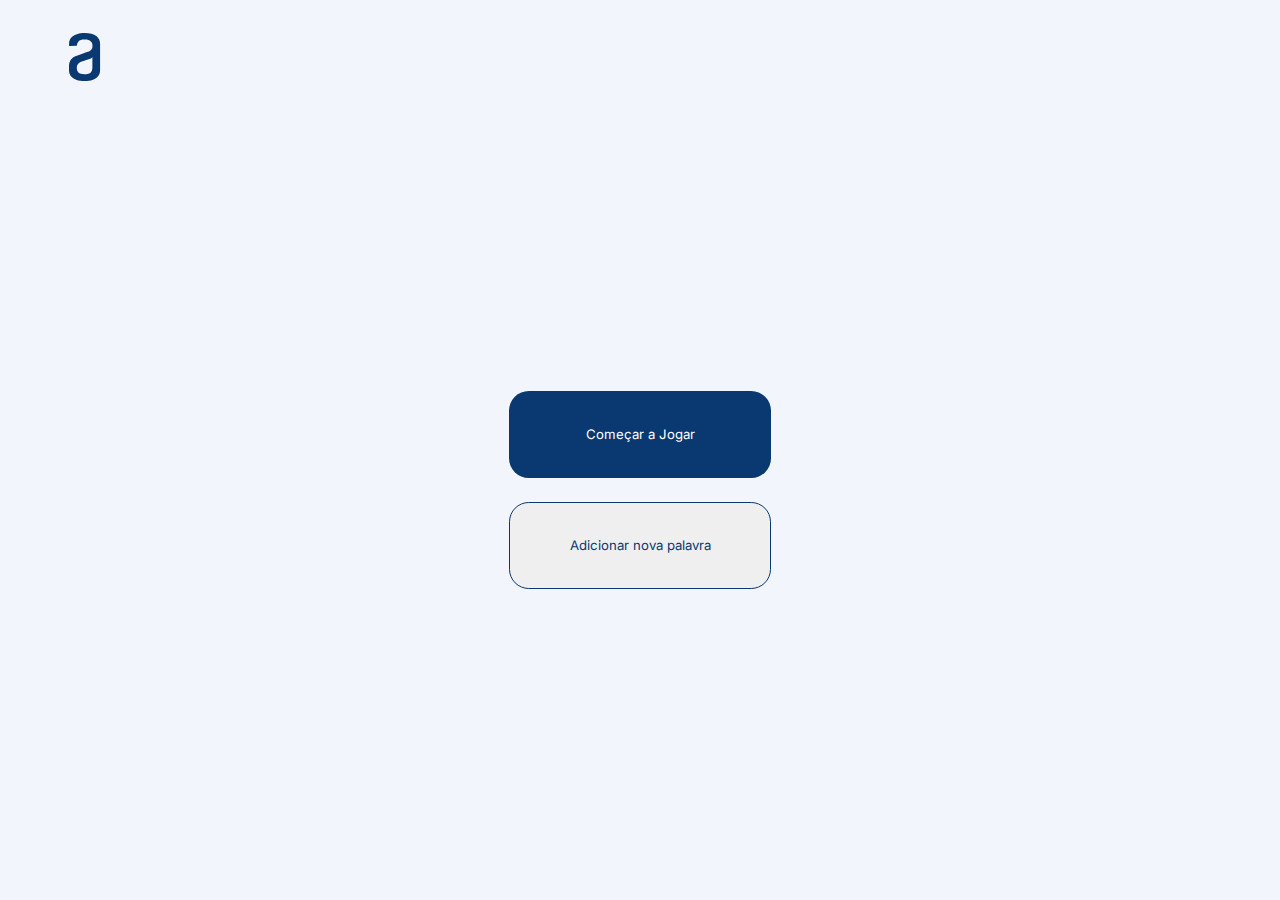
==== index.html @ be286643 "finish desktop design and hangman logic" ====
<!DOCTYPE html>
<html lang="en">
<head>
  <meta charset="UTF-8">
  <meta http-equiv="X-UA-Compatible" content="IE=edge">
  <meta name="viewport" content="width=device-width, initial-scale=1.0">
  <link rel="stylesheet" href="./style/global.css">
  <link rel="stylesheet" href="./style/style.css">
  <link rel="preconnect" href="https://fonts.googleapis.com">
  <link rel="preconnect" href="https://fonts.gstatic.com" crossorigin>
  <link href="https://fonts.googleapis.com/css2?family=Inter:wght@400;500;600;700&display=swap" rel="stylesheet">
  <title>Jogo da Forca</title>
</head>
<body>
  <section class="container">
    <header class="header">
      <a href="/index.html">
        <img src="./assets/logo.svg" alt="logo">
      </a>
    </header>
    <div class="home__start">
      <button onclick="startGame()"><p>Começar a Jogar</p></button>
     <button onclick="openCreateWord()"><p>Adicionar nova palavra</p></button>
    </div>
  </section>
  <script src="./js/bundle.js"></script>
</body>
</html>
---- style/global.css ----
*, *::before, *::after {
  box-sizing: border-box;
}

html {
  font-size: 82.5%;
}

body {
  padding: 0;
  margin: 0;
  background: #F3F5FC;
}
h1, h2, p {
  margin: 0;
  padding: 0;
}
---- style/style.css ----
.container {
  width: 100%;
  max-width: 1440px;
  height: 100vh;
  margin: 0 auto;
  padding: 2.5rem 5.25rem;
  display: flex;
  flex-flow: column;
}
.header {
  flex: 1;
  width: 100%;
  max-height: 80px;
}
.home__start {
  flex: 1;
  display: flex;
  flex-flow: column nowrap;
  justify-content: center;
  align-items: center;
  gap: 1.813rem;
}
.home__start button {
  width: 19.813rem;
  height: 6.563rem;
  border-radius: 1.5rem;
  border: none;
  cursor: pointer;
}
.home__start button p {
  font-weight: 400;
  font-size: 1rem;
  line-height: 19px;
  text-align: center;
  font-family: 'Inter', sans-serif;
}
.home__start button:first-child {
  background: #0A3871;
}
.home__start button:first-child p {
  color: #FFFFFF;
}
.home__start button:last-child {
  color: #FFFFFF;
  border: 1px solid #0A3871;
}
.home__start button:last-child p {
  color: #0A3871;
}
.start__area {
  flex: 1;
  display: flex;
  flex-flow: column nowrap;
  align-items: center;
  gap: 1.813rem;
  font-family: 'Inter', sans-serif;
}
.start__area .input__area {
  flex: 1;
  width: 43rem;
  display: flex;
  flex-flow: row nowrap;
}
.start__area .input__area input {
  width: 100%;
  max-width: 25.813rem;
  max-height: 2.688rem;
  border: none;
  
  font-weight: 400;
  font-size: 2rem;
  line-height: 150%;
  color: #0A3871;
}
.start__area .input__area input:focus {
  outline: none;
}
.start__area .input__area input::placeholder {
  font-weight: 400;
  font-size: 2rem;
  line-height: 150%;
  color: #0A3871;
}
.start__area .action__area {
  width: 43rem;
  max-height: 6.313rem;
  flex: 1;
  display: flex;
  flex-flow: row nowrap;
  align-items: center;
  gap: 1.5rem;
  position: relative;
}
.start__area .action__area .alert  {
  position: absolute;
  top: -10px;
  left: 0;
  display: flex;
  align-items: center;
  gap: .5rem;
}
.start__area .action__area .alert i {
  color: #495057;
  font-size: 1.5rem;
}
.start__area .action__area .alert span {
  font-weight: 400;
  font-size: .75rem;
  line-height: 150%;
  color: #495057;
  opacity: 0.8;
}
.start__area .action__area button {
  width: 20.75rem;
  height: 4.188rem;
  border-radius: 1.5rem;
  border: none;
  cursor: pointer;
}
.start__area .action__area button:nth-child(2) {
  background: #0A3871;
}
.start__area .action__area button:nth-child(3) {
  border: 1px solid #0A3871;
}
.start__area .action__area button p {
  font-weight: 400;
  font-size: 1rem;
  line-height: 1.188rem;
  text-align: center;
}
.start__area .action__area button:nth-child(2) p {
  color: #FFFFFF;
}
.start__area .action__area button:nth-child(3)  p {
  color: #0A3871;
}
.start__area .game__area {
  flex: 1;
  display: flex;
  flex-flow: column nowrap;
  align-items: center;
  gap: 1.813rem;
}
.start__area .game__area .draw__area{
  flex: 1;
  width: 100%;
  position: relative;
}
.start__area .game__area .draw__area .contest_win {
  position: absolute;
  right: -100px;
  top: 50%;
  font-size: 3rem;
  color: green
}
.start__area .game__area .draw__area .contest_lose {
  position: absolute;
  right: -100px;
  top: 50%;
  font-size: 3rem;
  color: red
}
.start__area .game__area .game__words {
  min-width: 464px;
  height: 152px;
  display: flex;
  flex-flow: column nowrap;
  justify-content: space-between;
}
.start__area 
.game__area 
.game__words 
.game_correct__words {
  height: 92px;
  display: flex;
  flex-flow: row nowrap;
  gap: 1rem;
}
.start__area 
.game__area 
.game__words 
.game_correct__word {
  position: relative;
  width: 80px;
}
.start__area 
.game__area 
.game__words 
.game_correct__word p {
  font-weight: 400;
  font-size: 48px;
  line-height: 150%;
  text-align: center;
  color: #0A3871;
}
.start__area 
.game__area 
.game__words 
.game_correct__word 
.word__underline
{
  width: 80px;
  height: 4px;
  background: #0A3871;
  border-radius: 8px;
  position: absolute;
  bottom: 0px;
}
.start__area 
.game__area 
.game__words 
.game__wrong__words{
  width: 100%;
  display: flex;
  align-items: center;
  justify-content: center;
  gap: 1.5rem;
}
.start__area 
.game__area 
.game__words 
.game__wrong__words p {
  font-weight: 400;
  font-size: 24px;
  line-height: 150%;
  text-align: center;
  color: #495057;
  cursor: default;
}
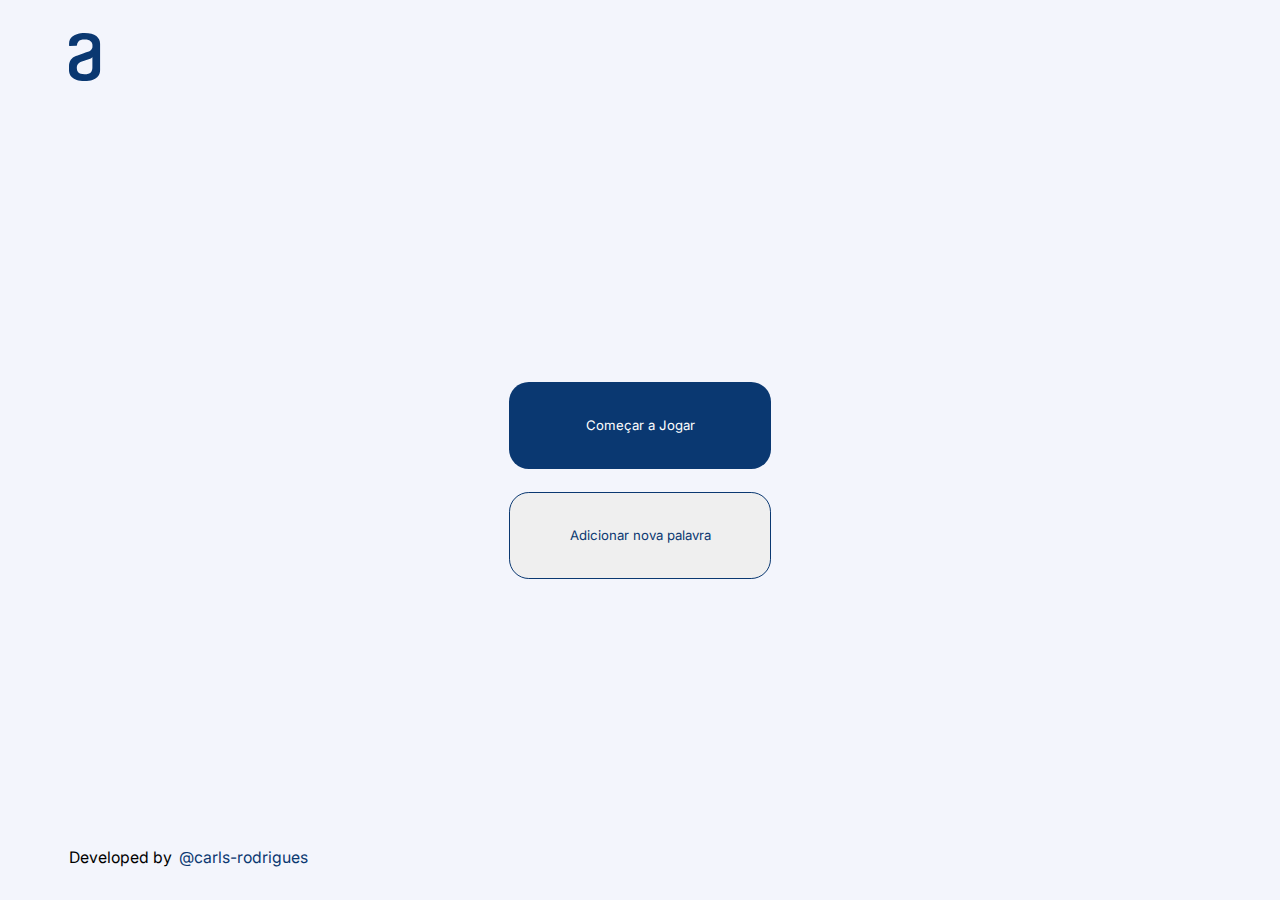
==== commit 9fff0c6d: "add footer" ====
--- a/index.html
+++ b/index.html
@@ -14,7 +14,7 @@
 <body>
   <section class="container">
     <header class="header">
-      <a href="/index.html">
+      <a href="index.html">
         <img src="./assets/logo.svg" alt="logo">
       </a>
     </header>
@@ -22,6 +22,11 @@
       <button onclick="startGame()"><p>Começar a Jogar</p></button>
      <button onclick="openCreateWord()"><p>Adicionar nova palavra</p></button>
     </div>
+    <footer>
+      Developed by 
+      <a href="https://github.com" target="_blank">
+        @carls-rodrigues</a>
+    </footer>
   </section>
   <script src="./js/bundle.js"></script>
 </body>
--- a/style/style.css
+++ b/style/style.css
@@ -121,6 +121,9 @@
   background: #0A3871;
 }
 .start__area .action__area button:nth-child(3) {
+  background: #0A3871;
+}
+.start__area .action__area button:nth-child(4) {
   border: 1px solid #0A3871;
 }
 .start__area .action__area button p {
@@ -133,6 +136,9 @@
   color: #FFFFFF;
 }
 .start__area .action__area button:nth-child(3)  p {
+  color: #FFFFFF;
+}
+.start__area .action__area button:nth-child(4)  p {
   color: #0A3871;
 }
 .start__area .game__area {
@@ -227,4 +233,17 @@
   text-align: center;
   color: #495057;
   cursor: default;
-}+}
+.container footer {
+  font-family: 'Inter', sans-serif;
+  display: flex;
+  align-items: center;
+  gap: .5rem;
+  font-size: 1.2rem;
+}
+.container footer a {
+  text-decoration: none;
+  color: #0A3871;
+  text-align: center;
+  vertical-align: middle;
+ }
